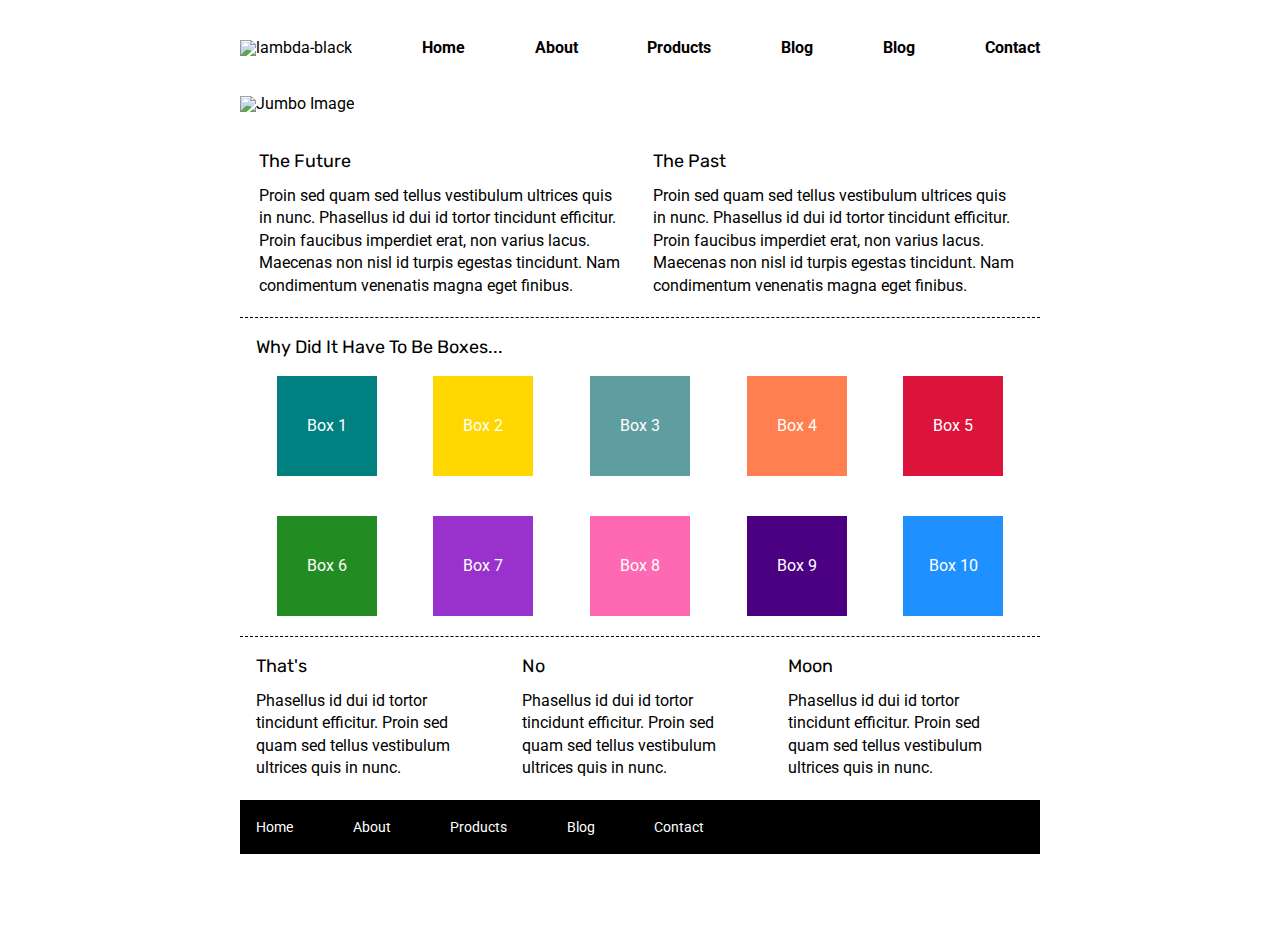
==== index.html @ a80b3826 "somewhat done" ====
<!doctype html>

<html lang="en">
<head>
  <meta charset="utf-8">

  <title>Sprint Challenge - Home</title>

  <link href="https://fonts.googleapis.com/css?family=Roboto|Rubik" rel="stylesheet">
  <link rel="stylesheet" href="css/index.css">

</head>

<body>
    <div class="container">
        <nav class="navbar">
            <img src="/Users/Evelyn/Lambda/Unit1/Sprint-Challenge--User-Interface/img/lambda-black.png" alt="lambda-black " >
            <a class="link" href="#">Home</a>
            <a class="link" href="#">About</a>
            <a class="link" href="#">Products</a>
            <a class="link" href="#">Blog</a>
            <a class="link" href="#">Blog</a>
            <a class="link" href="#">Contact</a>
        </nav>
        <div class="jumbo">
            <img src="/Users/Evelyn/Lambda/Unit1/Sprint-Challenge--User-Interface/img/jumbo.jpg" alt="Jumbo Image " >
        </div>
    </div>
    <div class="container">
   
        <section class="top-content">
            <div class="text-container">
                <h2>The Future</h2>
                <p>Proin sed quam sed tellus vestibulum ultrices quis in nunc. Phasellus id dui id tortor tincidunt efficitur. Proin faucibus imperdiet erat, non varius lacus. Maecenas non nisl id turpis egestas tincidunt. Nam condimentum venenatis magna eget finibus.</p>
            </div>
            <div class="text-container">
                <h2>The Past</h2>
                <p>Proin sed quam sed tellus vestibulum ultrices quis in nunc. Phasellus id dui id tortor tincidunt efficitur. Proin faucibus imperdiet erat, non varius lacus. Maecenas non nisl id turpis egestas tincidunt. Nam condimentum venenatis magna eget finibus.</p>
            </div>
        </section>
        
        <section class="middle-content">
        
            <h2>Why Did It Have To Be Boxes...</h2>
            
            <div class="boxes">
                <div class="box box1">Box 1</div>
                <div class="box box2">Box 2</div>
                <div class="box box3">Box 3</div>
                <div class="box box4">Box 4</div>
                <div class="box box5">Box 5</div>
                <div class="box box6">Box 6</div>
                <div class="box box7">Box 7</div>
                <div class="box box8">Box 8</div>
                <div class="box box9">Box 9</div>
                <div class="box box10">Box 10</div>
            </div>
        
        </section>

        <section class="bottom-content">

            <div class="text-container">
                <h2>That's</h2>
                <p>Phasellus id dui id tortor tincidunt efficitur. Proin sed quam sed tellus vestibulum ultrices quis in nunc.</p>
            </div>
            <div class="text-container">
                <h2>No</h2>
                <p>Phasellus id dui id tortor tincidunt efficitur. Proin sed quam sed tellus vestibulum ultrices quis in nunc.</p>
            </div>
            <div class="text-container">
                <h2>Moon</h2>
                <p>Phasellus id dui id tortor tincidunt efficitur. Proin sed quam sed tellus vestibulum ultrices quis in nunc.</p>
            </div>

        </section>
        
        <footer>
            <nav>
                <a href="#">Home</a>
                <a href="#">About</a>
                <a href="#">Products</a>
                <a href="#">Blog</a>
                <a href="#">Contact</a>
            </nav>
        </footer>
    </div><!-- container -->        
</body>
</html>
---- css/index.css ----
/* http://meyerweb.com/eric/tools/css/reset/ 
   v2.0 | 20110126
   License: none (public domain)
*/

html, body, div, span, applet, object, iframe,
h1, h2, h3, h4, h5, h6, p, blockquote, pre,
a, abbr, acronym, address, big, cite, code,
del, dfn, em, img, ins, kbd, q, s, samp,
small, strike, strong, sub, sup, tt, var,
b, u, i, center,
dl, dt, dd, ol, ul, li,
fieldset, form, label, legend,
table, caption, tbody, tfoot, thead, tr, th, td,
article, aside, canvas, details, embed, 
figure, figcaption, footer, header, hgroup, 
menu, nav, output, ruby, section, summary,
time, mark, audio, video {
	margin: 0;
	padding: 0;
	border: 0;
	font-size: 100%;
	font: inherit;
	vertical-align: baseline;
}
/* HTML5 display-role reset for older browsers */
article, aside, details, figcaption, figure, 
footer, header, hgroup, menu, nav, section {
	display: block;
}
body {
	line-height: 1;
}
ol, ul {
	list-style: none;
}
blockquote, q {
	quotes: none;
}
blockquote:before, blockquote:after,
q:before, q:after {
	content: '';
	content: none;
}
table {
	border-collapse: collapse;
	border-spacing: 0;
}

* {
    box-sizing: border-box;
}

html, body {
    height: 100%;
    font-family: 'Roboto', sans-serif;
}

h1, h2, h3, h4, h5 {
    font-size: 18px;
    margin-bottom: 15px;
    font-family: 'Rubik', sans-serif;
}

p {
    line-height: 1.4;
}

.container {
    width: 800px;
    margin: 0 auto;
}

.top-content {
    display: flex;
    flex-wrap: wrap;
    justify-content: space-evenly;
    margin-bottom: 20px;
    border-bottom: 1px dashed black;
}

.top-content .text-container {
    width: 48%;
    padding: 0 1%;
    padding-bottom: 20px;  
}

.middle-content {
    margin-bottom: 20px;
    border-bottom: 1px dashed black;
}

.middle-content h2 {
    padding: 0 2%;
    margin-bottom: 0;
}

.middle-content .boxes {
    display: flex;
    flex-wrap: wrap;
    justify-content: space-evenly;
}

.middle-content .boxes .box {
    width: 12.5%;
    height: 100px;
    margin: 20px 2.5%;
    color: white;
    display: flex;
    align-items: center;
    justify-content: center;
}

.bottom-content {
    display: flex;
    margin: 0 2% 20px;
    justify-content: space-around;
}

.bottom-content .text-container {
    padding-right: 4%;
}

.bottom-content .text-container:last-child {
    padding-right: 0;
}

footer {
    width: 100%;
    background: black;
}

footer nav {
    width: 60%;
    display: flex;
    justify-content: space-between;
    align-items: center;
    padding: 20px 2%;
    font-size: 14px;
}

footer nav a {
    color: white;
    text-decoration: none;
}





/* My CSS starts here. */

.navbar{
    display: flex;
    justify-content: space-between;
    align-items: flex-end;
    margin: 40px 0;
}
.navbar .link{
    text-decoration: none;
    font-weight: bolder;
    color: black;
    
}
.jumbo{
    margin: 40px 0;
}
.box1{
    background-color: teal;
}
.box2{
    background-color:gold;
}
.box3{
    background-color: cadetblue;
}
.box4{
    background-color:coral;
}
.box5{
    background-color: crimson;
}
.box6{
    background-color:forestgreen;
}
.box7{
    background-color:darkorchid;
}
.box8{
    background-color: hotpink;
}
.box9{
    background-color: indigo;
}
.box10{
    background-color: dodgerblue;
}
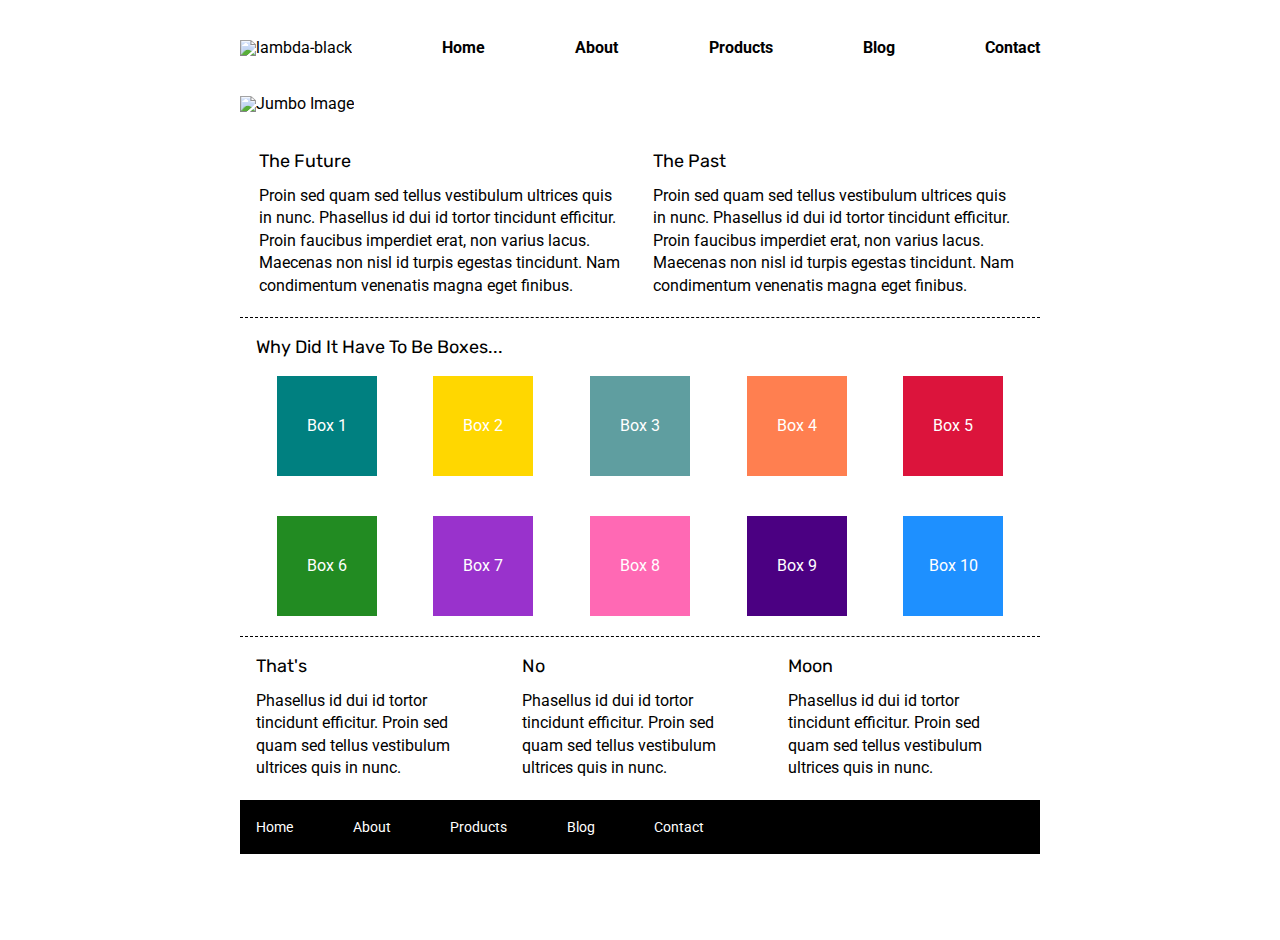
==== commit f9ff85ae: "corrected links and extra blog" ====
--- a/index.html
+++ b/index.html
@@ -14,16 +14,15 @@
 <body>
     <div class="container">
         <nav class="navbar">
-            <img src="/Users/Evelyn/Lambda/Unit1/Sprint-Challenge--User-Interface/img/lambda-black.png" alt="lambda-black " >
+            <img src="img/lambda-black.png" alt="lambda-black " >
             <a class="link" href="#">Home</a>
-            <a class="link" href="#">About</a>
+            <a class="link" href="about.html">About</a>
             <a class="link" href="#">Products</a>
-            <a class="link" href="#">Blog</a>
             <a class="link" href="#">Blog</a>
             <a class="link" href="#">Contact</a>
         </nav>
-        <div class="jumbo">
-            <img src="/Users/Evelyn/Lambda/Unit1/Sprint-Challenge--User-Interface/img/jumbo.jpg" alt="Jumbo Image " >
+        <div class="banner">
+            <img src="img/jumbo.jpg" alt="Jumbo Image " >
         </div>
     </div>
     <div class="container">
--- a/css/index.css
+++ b/css/index.css
@@ -160,9 +160,16 @@
     text-decoration: none;
     font-weight: bolder;
     color: black;
-    
-}
-.jumbo{
+    transition-property: transform;
+        
+}
+.navbar .link:hover{
+    color: pink;
+    transform: rotate(360deg);
+
+}
+
+.banner{
     margin: 40px 0;
 }
 .box1{
@@ -195,3 +202,49 @@
 .box10{
     background-color: dodgerblue;
 }
+
+
+
+
+/* This is CSS for About Page: */
+
+.topPage{
+    margin: 20px 0;
+    border-bottom: 1px dashed black;
+}
+.mid-page1{
+    display: flex;
+    margin: 30px 0;
+}
+.mid-page1 .left,
+.mid-page2 .left {
+    border-bottom: 1px dashed black; 
+    margin-right:25px;
+}
+
+.mid-page1 .right,
+.mid-page2 .right{
+    border-bottom: 1px dashed black; 
+}
+
+.mid-page2{
+    display: flex;
+    margin: 30px 0;
+}
+.end{
+    margin: 30px 0;
+}
+
+.left img,
+.right img {
+    width: 100%;
+}
+button{
+    width: 130px;
+    height: 30px;
+    border-radius: 7px;
+    background-color: white;
+    border: 1px solid black;
+    margin: 20px 0;
+}
+
